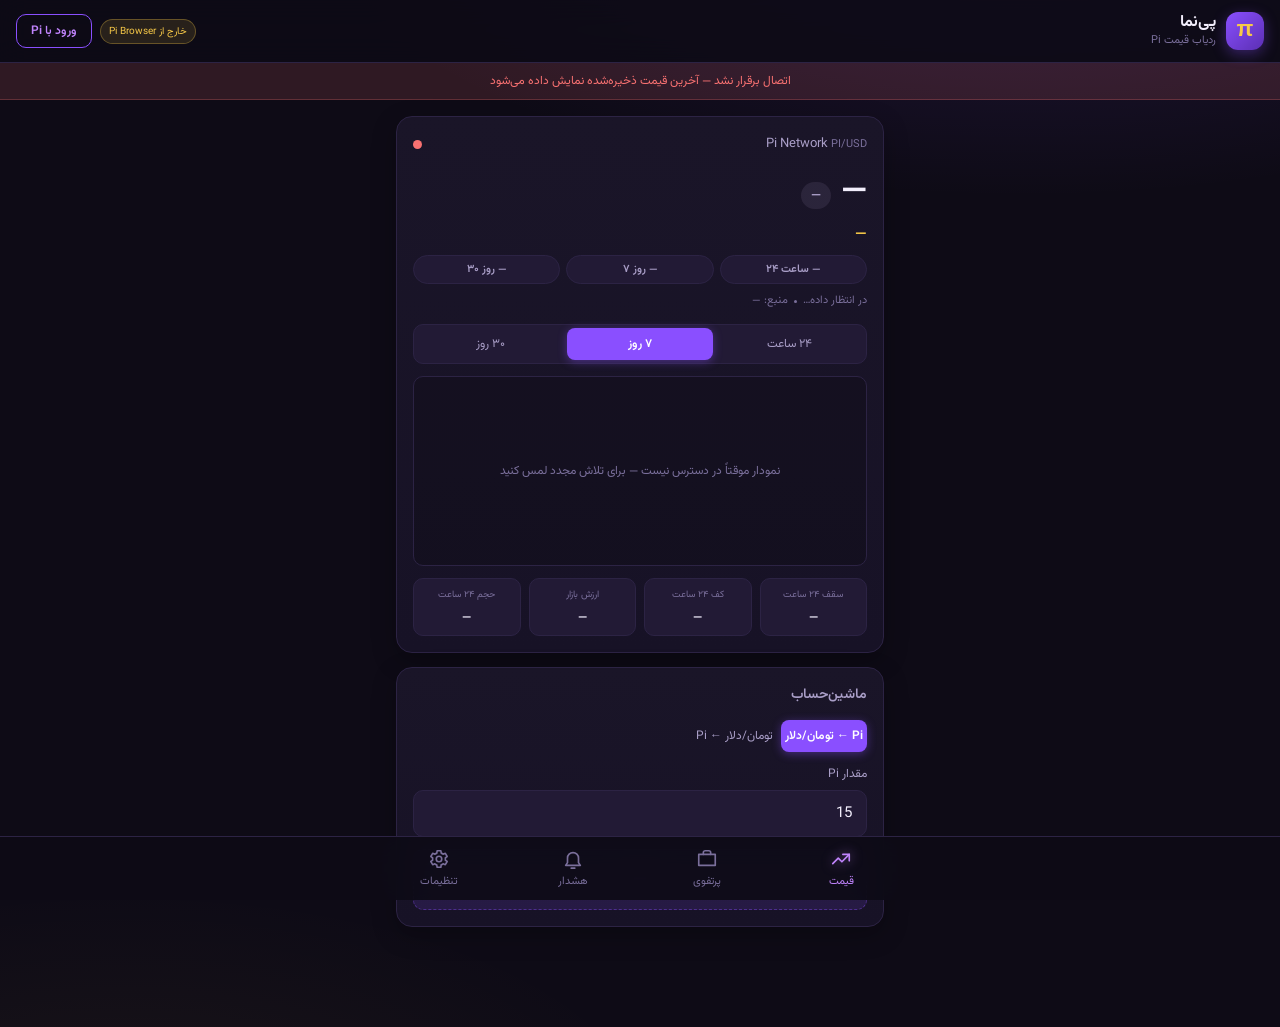
==== index.html @ 2a5e96e9 "fix: number inputs → text+inputmode so Persian digits are typeable (E2E-found), Playwright E2E suite" ====
<!DOCTYPE html>
<html lang="fa" dir="rtl">
<head>
  <meta charset="UTF-8" />
  <meta name="viewport" content="width=device-width, initial-scale=1.0, viewport-fit=cover" />
  <meta name="theme-color" content="#0e0b16" />
  <meta name="description" content="پی‌نما — قیمت لحظه‌ای Pi، نمودار، ماشین‌حساب تومانی، پرتفوی و هشدار قیمت، ساخته‌شده برای اکوسیستم Pi" />
  <title>پی‌نما | ردیاب قیمت Pi</title>
  <link rel="icon" href="data:image/svg+xml,%3Csvg xmlns='http://www.w3.org/2000/svg' viewBox='0 0 64 64'%3E%3Crect width='64' height='64' rx='14' fill='%237d46e5'/%3E%3Ctext x='32' y='44' font-size='36' font-family='Georgia' fill='%23f7c948' text-anchor='middle'%3E%CF%80%3C/text%3E%3C/svg%3E" />
  <link rel="apple-touch-icon" href="icons/icon-192.png" />
  <link rel="manifest" href="manifest.webmanifest" />
  <meta name="mobile-web-app-capable" content="yes" />
  <meta name="apple-mobile-web-app-capable" content="yes" />
  <meta name="apple-mobile-web-app-status-bar-style" content="black-translucent" />
  <meta name="apple-mobile-web-app-title" content="پی‌نما" />
  <meta name="format-detection" content="telephone=no" />
  <link rel="stylesheet" href="css/fonts.css" />
  <link rel="stylesheet" href="css/style.css" />
</head>
<body>

  <header class="app-header">
    <div class="brand">
      <span class="brand-logo">π</span>
      <div class="brand-text">
        <strong>پی‌نما</strong>
        <small>ردیاب قیمت Pi</small>
      </div>
    </div>
    <div class="auth-area">
      <span id="env-badge" class="env-badge" hidden>خارج از Pi Browser</span>
      <button id="auth-btn" class="btn btn-ghost btn-sm" type="button">ورود با Pi</button>
    </div>
  </header>

  <div id="offline-banner" class="offline-banner" hidden>
    اتصال برقرار نشد — آخرین قیمت ذخیره‌شده نمایش داده می‌شود
  </div>

  <main class="container">

    <!-- ═══════════ تب: قیمت ═══════════ -->
    <section id="view-price" class="view active" aria-label="قیمت">
      <div class="card price-card">
        <div class="price-head">
          <span class="coin-name">Pi Network <em>PI/USD</em></span>
          <span class="live-dot" id="live-dot" title="وضعیت اتصال"></span>
        </div>
        <div class="price-main">
          <span class="price-usd" id="price-usd">—</span>
          <span class="price-change" id="price-change">—</span>
        </div>
        <div class="price-toman" id="price-toman">— تومان</div>

        <div class="change-chips" id="change-chips">
          <button class="chip" data-days="1" type="button">۲۴ ساعت —</button>
          <button class="chip" data-days="7" type="button">۷ روز —</button>
          <button class="chip" data-days="30" type="button">۳۰ روز —</button>
        </div>

        <p class="streak-line" id="streak-line" hidden></p>

        <div class="price-meta">
          <span id="price-updated">در حال دریافت…</span>
          <span class="dot-sep"></span>
          <span id="price-source">—</span>
        </div>
        <p class="range-line" id="range-line" hidden></p>

        <div class="segmented" id="tf-selector" role="tablist">
          <button class="seg-btn" data-days="1" type="button">۲۴ ساعت</button>
          <button class="seg-btn active" data-days="7" type="button">۷ روز</button>
          <button class="seg-btn" data-days="30" type="button">۳۰ روز</button>
        </div>

        <div class="chart-wrap" id="chart-wrap">
          <canvas id="chart" dir="ltr"></canvas>
          <div class="chart-tooltip" id="chart-tooltip" hidden></div>
          <div class="chart-loading" id="chart-loading">در حال بارگذاری نمودار…</div>
        </div>

        <div class="stats-grid">
          <div class="stat">
            <small>سقف ۲۴ ساعت</small>
            <b id="stat-high">—</b>
          </div>
          <div class="stat">
            <small>کف ۲۴ ساعت</small>
            <b id="stat-low">—</b>
          </div>
          <div class="stat">
            <small>ارزش بازار</small>
            <b id="stat-mcap">—</b>
          </div>
          <div class="stat">
            <small>حجم ۲۴ ساعت</small>
            <b id="stat-vol">—</b>
          </div>
        </div>
      </div>

      <div class="card">
        <h3 class="card-title"> ماشین‌حساب </h3>
        <div class="calc-dir" id="calc-dir">
          <button class="seg-btn active" data-dir="pi2usd" type="button">Pi ← تومان/دلار</button>
          <button class="seg-btn" data-dir="usd2pi" type="button">تومان/دلار ← Pi</button>
        </div>
        <label class="field">
          <span id="calc-input-label">مقدار Pi</span>
          <input type="text" id="calc-input" inputmode="decimal" min="0" step="any" placeholder="مثلاً 15" />
        </label>
        <div class="calc-result" id="calc-result">—</div>
      </div>
    </section>

    <!-- ═══════════ تب: پرتفوی ═══════════ -->
    <section id="view-portfolio" class="view" aria-label="پرتفوی">
      <div class="card">
        <h3 class="card-title">پرتفوی من</h3>
        <label class="field">
          <span>موجودی Pi</span>
          <input type="text" id="pf-holdings" inputmode="decimal" min="0" step="any" placeholder="15" />
        </label>
        <label class="field">
          <span>میانگین قیمت خرید (دلار — اختیاری)</span>
          <input type="text" id="pf-avg" inputmode="decimal" min="0" step="any" placeholder="0.00" />
        </label>

        <div class="pf-values">
          <div class="pf-box">
            <small>ارزش دلاری</small>
            <b id="pf-usd">—</b>
          </div>
          <div class="pf-box">
            <small>ارزش تومانی</small>
            <b id="pf-toman">—</b>
          </div>
        </div>
        <div class="pf-pl" id="pf-pl" hidden>
          <small>سود / زیان</small>
          <b id="pf-pl-value">—</b>
        </div>
        <div class="pf-pl" id="pf-day-change" hidden>
          <small>ارزش پرتفوی</small>
          <b id="pf-day-value">—</b>
        </div>
        <button class="btn btn-ghost btn-sm" id="pf-share" type="button">اشتراک وضعیت من 📊</button>
        <p class="hint">داده‌ها فقط روی همین دستگاه ذخیره می‌شوند.</p>
      </div>
    </section>

    <!-- ═══════════ تب: هشدارها ═══════════ -->
    <section id="view-alerts" class="view" aria-label="هشدارها">
      <div class="card" id="missed-card" hidden>
        <h3 class="card-title">آنچه از دست دادی</h3>
        <ul class="alert-list" id="missed-list"></ul>
        <button class="btn btn-ghost btn-sm" id="missed-clear" type="button">پاک‌کردن</button>
      </div>
      <div class="card">
        <h3 class="card-title">هشدار قیمت</h3>
        <div class="alert-form">
          <select id="alert-dir" class="select" dir="rtl">
            <option value="above">وقتی Pi رفت بالای</option>
            <option value="below">وقتی Pi افتاد زیر</option>
          </select>
          <input type="text" id="alert-price" inputmode="decimal" min="0" step="any" placeholder="0.10" dir="ltr" />
          <button class="btn btn-primary" id="alert-add" type="button">افزودن</button>
        </div>
        <div class="quick-alerts">
          <button class="btn btn-ghost btn-sm" id="quick-plus" type="button">+۵٪ بالاتر از الان</button>
          <button class="btn btn-ghost btn-sm" id="quick-minus" type="button">−۵٪ پایین‌تر از الان</button>
        </div>
        <button class="btn btn-ghost btn-sm" id="notif-enable" type="button">
          فعال‌سازی نوتیفیکیشن مرورگر
        </button>
        <ul class="alert-list" id="alert-list"></ul>
        <p class="hint" id="alert-hint">هشدارها وقتی اپ باز باشد بررسی می‌شوند.</p>
      </div>
    </section>

    <!-- ═══════════ تب: تنظیمات ═══════════ -->
    <section id="view-settings" class="view" aria-label="تنظیمات">
      <div class="card">
        <h3 class="card-title">حساب Pi</h3>
        <div class="row-between">
          <span id="account-status" class="muted">وارد نشده‌اید</span>
          <button class="btn btn-ghost btn-sm" id="logout-btn" type="button" hidden>خروج</button>
        </div>
        <p class="hint">ورود فقط برای احراز هویت درون‌برنامه‌ای است؛ بدون آن هم همه امکانات کار می‌کند.</p>
      </div>

      <div class="card">
        <h3 class="card-title">نرخ دلار (تومان)</h3>
        <div class="segmented" id="rate-mode">
          <button class="seg-btn active" data-mode="auto" type="button">خودکار</button>
          <button class="seg-btn" data-mode="manual" type="button">دستی</button>
        </div>
        <label class="field" id="rate-manual-field" hidden>
          <span>نرخ هر دلار به تومان</span>
          <input type="text" id="rate-manual" inputmode="numeric" min="0" step="any" dir="ltr" />
        </label>
        <div class="row-between">
          <span class="muted" id="rate-status">—</span>
        </div>
      </div>

      <div class="card">
        <h3 class="card-title">واحد نمایش</h3>
        <div class="segmented" id="display-currency">
          <button class="seg-btn active" data-cur="usd" type="button">دلار بزرگ</button>
          <button class="seg-btn" data-cur="toman" type="button">تومان بزرگ</button>
        </div>
        <p class="hint">قیمت اصلی صفحه با کدام واحد بزرگ نمایش داده شود.</p>
      </div>

      <div class="card">
        <h3 class="card-title">حمایت از توسعه</h3>
        <p class="hint">با تماشای یک تبلیغ کوتاه، از این اپ حمایت کنید (فقط داخل Pi Browser و پس از تایید Ad Network).</p>
        <button class="btn btn-primary" id="watch-ad-btn" type="button">تماشای تبلیغ حمایتی</button>
        <span class="muted ad-status" id="ad-status"></span>
      </div>

      <div class="card">
        <h3 class="card-title">معرفی به دوستان</h3>
        <button class="btn btn-ghost" id="share-btn" type="button">اشتراک‌گذاری پی‌نما</button>
      </div>

      <div class="card">
        <h3 class="card-title">درباره پی‌نما</h3>
        <button class="btn btn-primary" id="install-btn" type="button" hidden>نصب روی گوشی 📲</button>
        <p class="hint">
          پی‌نما یک اپ جامعه‌محور برای اکوسیستم Pi Network است — قیمت لحظه‌ای، نمودار، ماشین‌حساب تومانی، پرتفوی و هشدار.
        </p>
        <p class="hint" id="app-version">نسخه —</p>
        <button class="btn btn-danger btn-sm" id="reset-btn" type="button">پاک‌کردن همه داده‌ها</button>
        <p class="hint">⚠️ این اپ توصیه مالی نیست. مسئولیت معامله با شماست.</p>
        <div class="legal-links">
          <a href="terms.html">شرایط استفاده</a>
          <span class="dot-sep"></span>
          <a href="privacy.html">حریم خصوصی</a>
        </div>
      </div>
    </section>
  </main>

  <nav class="bottom-nav">
    <button class="nav-btn active" data-view="price" type="button">
      <svg viewBox="0 0 24 24"><path d="M3 17l6-6 4 4 8-8"/><path d="M14 7h7v7"/></svg>
      <span>قیمت</span>
    </button>
    <button class="nav-btn" data-view="portfolio" type="button">
      <svg viewBox="0 0 24 24"><path d="M3 7h18v12H3z"/><path d="M8 7V5a2 2 0 0 1 2-2h4a2 2 0 0 1 2 2v2"/></svg>
      <span>پرتفوی</span>
    </button>
    <button class="nav-btn" data-view="alerts" type="button">
      <svg viewBox="0 0 24 24"><path d="M18 16v-5a6 6 0 1 0-12 0v5l-2 3h16z"/><path d="M10 22h4"/></svg>
      <span>هشدار</span>
    </button>
    <button class="nav-btn" data-view="settings" type="button">
      <svg viewBox="0 0 24 24"><circle cx="12" cy="12" r="3"/><path d="M19 12a7 7 0 0 0-.1-1.2l2-1.5-2-3.5-2.4 1a7 7 0 0 0-2-1.2L14 3h-4l-.4 2.6a7 7 0 0 0-2 1.2l-2.5-1-2 3.5 2 1.5A7 7 0 0 0 5 12c0 .4 0 .8.1 1.2l-2 1.5 2 3.5 2.4-1a7 7 0 0 0 2 1.2L10 21h4l.4-2.6a7 7 0 0 0 2-1.2l2.5 1 2-3.5-2-1.5c.1-.4.1-.8.1-1.2z"/></svg>
      <span>تنظیمات</span>
    </button>
  </nav>

  <div id="toast-root"></div>

  <!-- Pi SDK — باید قبل از اسکریپت‌های اپ لود شود -->
  <script defer src="https://sdk.minepi.com/pi-sdk.js"></script>
  <script defer src="js/config.js"></script>
  <script defer src="js/storage.js"></script>
  <script defer src="js/price.js"></script>
  <script defer src="js/chart.js"></script>
  <script defer src="js/pi.js"></script>
  <script defer src="js/ads.js"></script>
  <script defer src="js/alerts.js"></script>
  <script defer src="js/app.js"></script>
  <script>
    if ('serviceWorker' in navigator) {
      window.addEventListener('load', function () {
        navigator.serviceWorker.register('./sw.js').catch(function () { /* آفلاین در دسترس نیست — بی‌خطر */ });
      });
    }
  </script>
</body>
</html>
---- css/fonts.css ----
/* فونت وزیرمتن — لوکال (بدون وابستگی به CDN) */
@font-face {
  font-family: 'Vazirmatn';
  font-style: normal;
  font-weight: 400;
  font-display: swap;
  src: url('fonts/Vazirmatn-Regular.woff2') format('woff2');
}
@font-face {
  font-family: 'Vazirmatn';
  font-style: normal;
  font-weight: 600;
  font-display: swap;
  src: url('fonts/Vazirmatn-SemiBold.woff2') format('woff2');
}
@font-face {
  font-family: 'Vazirmatn';
  font-style: normal;
  font-weight: 700;
  font-display: swap;
  src: url('fonts/Vazirmatn-Bold.woff2') format('woff2');
}
@font-face {
  font-family: 'Vazirmatn';
  font-style: normal;
  font-weight: 500;
  font-display: swap;
  src: url('fonts/Vazirmatn-Medium.woff2') format('woff2');
}
---- css/style.css ----
/* ═══════════ پی‌نما — تم تیره بنفش/طلایی ═══════════ */

:root {
  --bg: #0e0b16;
  --bg-elevated: #171226;
  --card: #1a1528;
  --card-2: #221a35;
  --border: #2c2344;
  --text: #f2eefc;
  --text-dim: #a99ec7;
  --text-faint: #7a6f9b;
  --purple: #8a4fff;
  --purple-2: #c084fc;
  --purple-soft: rgba(138, 79, 255, 0.14);
  --gold: #f7c948;
  --gold-soft: rgba(247, 201, 72, 0.12);
  --green: #34d399;
  --green-soft: rgba(52, 211, 153, 0.14);
  --red: #f87171;
  --red-soft: rgba(248, 113, 113, 0.14);
  --radius: 16px;
  --radius-sm: 10px;
  --nav-h: 64px;
  --font: 'Vazirmatn', 'Segoe UI', Tahoma, sans-serif;
}

* { box-sizing: border-box; margin: 0; padding: 0; }

html { -webkit-text-size-adjust: 100%; }

body {
  font-family: var(--font);
  background:
    radial-gradient(1200px 500px at 80% -10%, rgba(138, 79, 255, 0.16), transparent 60%),
    radial-gradient(900px 400px at 10% 110%, rgba(247, 201, 72, 0.05), transparent 60%),
    var(--bg);
  color: var(--text);
  min-height: 100vh;
  min-height: 100dvh;
  line-height: 1.7;
  padding-bottom: calc(var(--nav-h) + env(safe-area-inset-bottom, 0px) + 20px);
}

/* ─── هدر ─── */
.app-header {
  position: sticky;
  top: 0;
  z-index: 50;
  display: flex;
  align-items: center;
  justify-content: space-between;
  gap: 10px;
  padding: 12px 16px;
  padding-top: calc(12px + env(safe-area-inset-top, 0px));
  background: rgba(14, 11, 22, 0.85);
  backdrop-filter: blur(14px);
  -webkit-backdrop-filter: blur(14px);
  border-bottom: 1px solid var(--border);
}

.brand { display: flex; align-items: center; gap: 10px; }

.brand-logo {
  display: grid;
  place-items: center;
  width: 38px;
  height: 38px;
  border-radius: 12px;
  font-size: 22px;
  font-weight: 700;
  color: var(--gold);
  background: linear-gradient(135deg, var(--purple), #5b2fb3);
  box-shadow: 0 4px 14px rgba(138, 79, 255, 0.35);
}

.brand-text { display: flex; flex-direction: column; line-height: 1.3; }
.brand-text strong { font-size: 16px; }
.brand-text small { color: var(--text-faint); font-size: 11px; }

.auth-area { display: flex; align-items: center; gap: 8px; }

.env-badge {
  font-size: 10px;
  color: var(--gold);
  background: var(--gold-soft);
  border: 1px solid rgba(247, 201, 72, 0.3);
  border-radius: 999px;
  padding: 3px 8px;
  white-space: nowrap;
}

/* ─── بنر آفلاین (قابل‌کلیک برای تازه‌سازی) ─── */
.offline-banner {
  background: var(--red-soft);
  color: var(--red);
  text-align: center;
  font-size: 12px;
  padding: 8px 16px;
  border-bottom: 1px solid rgba(248, 113, 113, 0.25);
  cursor: pointer;
  user-select: none;
  -webkit-user-select: none;
}

/* ─── چیدمان ─── */
.container {
  max-width: 520px;
  margin: 0 auto;
  padding: 16px;
  display: flex;
  flex-direction: column;
  gap: 14px;
}

.view { display: none; flex-direction: column; gap: 14px; }
.view.active { display: flex; animation: fadein 0.25s ease; }

@keyframes fadein {
  from { opacity: 0; transform: translateY(6px); }
  to { opacity: 1; transform: none; }
}

/* ─── کارت ─── */
.card {
  background: linear-gradient(180deg, var(--card), var(--bg-elevated));
  border: 1px solid var(--border);
  border-radius: var(--radius);
  padding: 16px;
  box-shadow: 0 8px 24px rgba(0, 0, 0, 0.25);
}

.card-title {
  font-size: 14px;
  font-weight: 600;
  color: var(--text-dim);
  margin-bottom: 12px;
}

.hint { font-size: 11px; color: var(--text-faint); margin-top: 10px; }
.muted { color: var(--text-faint); font-size: 12px; }

.row-between {
  display: flex;
  align-items: center;
  justify-content: space-between;
  gap: 10px;
  margin-top: 8px;
}

/* ─── کارت قیمت ─── */
.price-head {
  display: flex;
  align-items: center;
  justify-content: space-between;
  margin-bottom: 6px;
}

.coin-name { font-size: 13px; color: var(--text-dim); }
.coin-name em { font-style: normal; color: var(--text-faint); font-size: 11px; }

.live-dot {
  width: 9px;
  height: 9px;
  border-radius: 50%;
  background: var(--text-faint);
}
.live-dot.ok { background: var(--green); box-shadow: 0 0 8px var(--green); animation: pulse 2s infinite; }
.live-dot.stale { background: var(--gold); }
.live-dot.err { background: var(--red); }

@keyframes pulse {
  0%, 100% { opacity: 1; }
  50% { opacity: 0.45; }
}

.price-main { display: flex; align-items: baseline; gap: 10px; flex-wrap: wrap; }

.price-usd {
  font-size: 34px;
  font-weight: 800;
  letter-spacing: -0.5px;
  direction: ltr;
  font-variant-numeric: tabular-nums;
}

.price-change {
  font-size: 13px;
  font-weight: 700;
  padding: 2px 10px;
  border-radius: 999px;
  direction: ltr;
}
.price-change.up { color: var(--green); background: var(--green-soft); }
.price-change.down { color: var(--red); background: var(--red-soft); }
.price-change.flat { color: var(--text-dim); background: rgba(169, 158, 199, 0.12); }

.price-toman {
  color: var(--gold);
  font-size: 15px;
  font-weight: 700;
  margin-top: 2px;
}

/* فلش تغییر قیمت */
.price-usd { transition: color 0.5s ease; }
.price-usd.flash-up { color: var(--green); transition: none; }
.price-usd.flash-down { color: var(--red); transition: none; }

/* چیپ‌های بازه‌ای */
.change-chips { display: flex; gap: 6px; margin: 8px 0 4px; }

.chip {
  flex: 1;
  border: 1px solid var(--border);
  background: var(--card-2);
  color: var(--text-dim);
  font-family: var(--font);
  font-size: 11px;
  font-weight: 600;
  padding: 5px 4px;
  border-radius: 999px;
  cursor: pointer;
  transition: all 0.15s ease;
  direction: ltr;
}
.chip.up { color: var(--green); border-color: rgba(52, 211, 153, 0.4); background: var(--green-soft); }
.chip.down { color: var(--red); border-color: rgba(248, 113, 113, 0.4); background: var(--red-soft); }
.chip:active { transform: scale(0.97); }

/* استریک روزانه */
.streak-line {
  font-size: 12px;
  color: var(--gold);
  text-align: center;
  margin: 2px 0 0;
}

/* موقعیت در بازه ۳۰ روزه */
.range-line {
  font-size: 12px;
  color: var(--purple-2);
  text-align: center;
  margin: 4px 0 0;
}

/* هشدارهای سریع */
.quick-alerts {
  display: flex;
  gap: 8px;
  margin-bottom: 10px;
}
.quick-alerts .btn { flex: 1; }

.price-meta {
  display: flex;
  align-items: center;
  gap: 6px;
  font-size: 11px;
  color: var(--text-faint);
  margin: 8px 0 14px;
}
.dot-sep { width: 3px; height: 3px; border-radius: 50%; background: var(--text-faint); }

/* ─── سگمنت ─── */
.segmented {
  display: flex;
  background: var(--card-2);
  border: 1px solid var(--border);
  border-radius: var(--radius-sm);
  padding: 3px;
  gap: 3px;
  margin-bottom: 12px;
}

.seg-btn {
  flex: 1;
  border: 0;
  background: transparent;
  color: var(--text-dim);
  font-family: var(--font);
  font-size: 12px;
  padding: 7px 4px;
  border-radius: 8px;
  cursor: pointer;
  transition: all 0.15s ease;
}
.seg-btn.active {
  background: var(--purple);
  color: #fff;
  font-weight: 600;
  box-shadow: 0 2px 10px rgba(138, 79, 255, 0.4);
}

/* ─── نمودار ─── */
.chart-wrap {
  position: relative;
  height: 190px;
  border-radius: var(--radius-sm);
  background: rgba(0, 0, 0, 0.18);
  border: 1px solid var(--border);
  overflow: hidden;
}

#chart { width: 100%; height: 100%; display: block; touch-action: pan-y; }

.chart-loading {
  position: absolute;
  inset: 0;
  display: grid;
  place-items: center;
  font-size: 12px;
  color: var(--text-faint);
  pointer-events: auto;
  cursor: pointer;
  user-select: none;
  -webkit-user-select: none;
  text-align: center;
  padding: 10px;
}

.chart-tooltip {
  position: absolute;
  top: 8px;
  direction: ltr;
  background: var(--card-2);
  border: 1px solid var(--purple);
  color: var(--text);
  font-size: 11px;
  font-variant-numeric: tabular-nums;
  padding: 4px 9px;
  border-radius: 8px;
  pointer-events: none;
  white-space: nowrap;
  z-index: 5;
  transform: translateX(-50%);
}

/* ─── آمار ─── */
.stats-grid {
  display: grid;
  grid-template-columns: repeat(4, 1fr);
  gap: 8px;
  margin-top: 12px;
}

.stat {
  background: var(--card-2);
  border: 1px solid var(--border);
  border-radius: var(--radius-sm);
  padding: 8px 6px;
  text-align: center;
}
.stat small { display: block; font-size: 9.5px; color: var(--text-faint); margin-bottom: 3px; }
.stat b { font-size: 12px; font-weight: 700; direction: ltr; display: block; font-variant-numeric: tabular-nums; }

/* ─── فرم‌ها ─── */
.field { display: block; margin-bottom: 12px; }
.field span { display: block; font-size: 12px; color: var(--text-dim); margin-bottom: 6px; }

.field input, .select {
  width: 100%;
  background: var(--card-2);
  border: 1px solid var(--border);
  border-radius: var(--radius-sm);
  color: var(--text);
  font-family: var(--font);
  font-size: 15px;
  padding: 11px 14px;
  outline: none;
  transition: border-color 0.15s ease;
}
.field input:focus, .select:focus { border-color: var(--purple); }
.field input::placeholder { color: var(--text-faint); }
.field input.input-error { border-color: var(--red); background: var(--red-soft); }

.select {
  appearance: none;
  background-image: url("data:image/svg+xml,%3Csvg xmlns='http://www.w3.org/2000/svg' width='12' height='8' viewBox='0 0 12 8'%3E%3Cpath d='M1 1l5 5 5-5' stroke='%23a99ec7' stroke-width='2' fill='none'/%3E%3C/svg%3E");
  background-repeat: no-repeat;
  background-position: left 12px center;
  padding-left: 34px;
}

/* ─── دکمه‌ها ─── */
.btn {
  border: 0;
  border-radius: var(--radius-sm);
  font-family: var(--font);
  font-size: 14px;
  font-weight: 600;
  padding: 11px 18px;
  cursor: pointer;
  transition: all 0.15s ease;
  width: 100%;
}

.btn-primary {
  background: linear-gradient(135deg, var(--purple), #6d3ae0);
  color: #fff;
  box-shadow: 0 4px 16px rgba(138, 79, 255, 0.35);
}
.btn-primary:hover { filter: brightness(1.1); }
.btn-primary:active { transform: scale(0.98); }

.btn-ghost {
  background: transparent;
  color: var(--purple-2);
  border: 1px solid var(--purple);
}
.btn-ghost:hover { background: var(--purple-soft); }

.btn-danger {
  background: transparent;
  color: var(--red);
  border: 1px solid rgba(248, 113, 113, 0.4);
}
.btn-danger:hover { background: var(--red-soft); }

.btn-sm { width: auto; font-size: 12px; padding: 7px 14px; }

.btn:disabled { opacity: 0.45; cursor: not-allowed; }

/* ─── ماشین‌حساب ─── */
.calc-dir { margin-bottom: 12px; }
.calc-result {
  background: var(--purple-soft);
  border: 1px dashed rgba(138, 79, 255, 0.4);
  border-radius: var(--radius-sm);
  padding: 14px;
  text-align: center;
  font-size: 18px;
  font-weight: 800;
  direction: ltr;
  font-variant-numeric: tabular-nums;
  color: var(--purple-2);
}

/* ─── پرتفوی ─── */
.pf-values { display: grid; grid-template-columns: 1fr 1fr; gap: 10px; margin-top: 6px; }

.pf-box {
  background: var(--card-2);
  border: 1px solid var(--border);
  border-radius: var(--radius-sm);
  padding: 12px;
  text-align: center;
}
.pf-box small { display: block; font-size: 11px; color: var(--text-faint); margin-bottom: 4px; }
.pf-box b { font-size: 17px; direction: ltr; display: block; font-variant-numeric: tabular-nums; }
.pf-box:last-child b { color: var(--gold); }

.pf-pl {
  margin-top: 10px;
  border-radius: var(--radius-sm);
  padding: 12px;
  text-align: center;
  border: 1px solid var(--border);
}
.pf-pl small { display: block; font-size: 11px; color: var(--text-faint); margin-bottom: 4px; }
.pf-pl b { font-size: 17px; direction: ltr; font-variant-numeric: tabular-nums; }
.pf-pl.gain { background: var(--green-soft); border-color: rgba(52, 211, 153, 0.3); }
.pf-pl.gain b { color: var(--green); }
.pf-pl.loss { background: var(--red-soft); border-color: rgba(248, 113, 113, 0.3); }
.pf-pl.loss b { color: var(--red); }

/* ─── هشدارها ─── */
.alert-form { display: flex; gap: 8px; margin-bottom: 12px; }
.alert-form .select { flex: 1.4; font-size: 13px; padding: 9px 34px 9px 10px; }
.alert-form input { flex: 1; width: auto; direction: ltr; text-align: center; }

#notif-enable { margin-bottom: 12px; }

.alert-list { list-style: none; display: flex; flex-direction: column; gap: 8px; }

.alert-item {
  display: flex;
  align-items: center;
  gap: 10px;
  background: var(--card-2);
  border: 1px solid var(--border);
  border-radius: var(--radius-sm);
  padding: 10px 12px;
  font-size: 13px;
}

.alert-item .dir-icon { font-size: 16px; }
.alert-item .alert-price-lbl { font-weight: 700; direction: ltr; }
.alert-item .alert-status {
  font-size: 10px;
  color: var(--text-faint);
  background: rgba(0, 0, 0, 0.25);
  padding: 2px 8px;
  border-radius: 999px;
}
.alert-item.done { opacity: 0.55; }
.alert-item.done .alert-status { color: var(--gold); background: var(--gold-soft); }
.alert-item .spacer { flex: 1; }
.alert-item .del {
  border: 0;
  background: transparent;
  color: var(--red);
  font-size: 15px;
  cursor: pointer;
  padding: 4px 6px;
}

/* ─── تب پایین ─── */
.bottom-nav {
  position: fixed;
  bottom: 0;
  inset-inline: 0;
  height: calc(var(--nav-h) + env(safe-area-inset-bottom, 0px));
  padding-bottom: env(safe-area-inset-bottom, 0px);
  display: flex;
  justify-content: center;
  gap: 4px;
  background: rgba(14, 11, 22, 0.92);
  backdrop-filter: blur(16px);
  -webkit-backdrop-filter: blur(16px);
  border-top: 1px solid var(--border);
  z-index: 60;
}

.nav-btn {
  flex: 1;
  max-width: 130px;
  border: 0;
  background: transparent;
  color: var(--text-faint);
  font-family: var(--font);
  font-size: 11px;
  display: flex;
  flex-direction: column;
  align-items: center;
  justify-content: center;
  gap: 3px;
  cursor: pointer;
  transition: color 0.15s ease;
}

.nav-btn svg {
  width: 22px;
  height: 22px;
  fill: none;
  stroke: currentColor;
  stroke-width: 1.8;
  stroke-linecap: round;
  stroke-linejoin: round;
}

.nav-btn.active { color: var(--purple-2); }
.nav-btn.active svg { filter: drop-shadow(0 0 6px rgba(192, 132, 252, 0.6)); }

/* ─── توست ─── */
#toast-root {
  position: fixed;
  top: 70px;
  inset-inline: 0;
  display: flex;
  flex-direction: column;
  align-items: center;
  gap: 8px;
  z-index: 100;
  pointer-events: none;
}

.toast {
  background: var(--card-2);
  border: 1px solid var(--purple);
  color: var(--text);
  font-size: 13px;
  border-radius: 12px;
  padding: 10px 18px;
  box-shadow: 0 8px 30px rgba(0, 0, 0, 0.5);
  animation: toastin 0.25s ease;
  max-width: 90%;
}

.toast.gold { border-color: var(--gold); color: var(--gold); }
.toast.red { border-color: var(--red); }

@keyframes toastin {
  from { opacity: 0; transform: translateY(-10px); }
  to { opacity: 1; transform: none; }
}

.ad-status { display: block; margin-top: 8px; }

/* ─── صفحات حقوقی (شرایط/حریم خصوصی) ─── */
.legal { line-height: 2; }

.legal h1 { font-size: 20px; margin-bottom: 4px; }
.legal h2 { font-size: 15px; color: var(--purple-2); margin: 18px 0 6px; }
.legal p, .legal li { font-size: 13.5px; color: var(--text-dim); }
.legal ul { padding-inline-start: 22px; margin: 6px 0; }
.legal li { margin-bottom: 4px; }
.legal b { color: var(--text); }

a.brand { text-decoration: none; color: inherit; }
.app-header .btn { width: auto; text-decoration: none; display: inline-block; }

.legal-links {
  display: flex;
  align-items: center;
  gap: 8px;
  margin-top: 12px;
}
.legal-links a {
  color: var(--purple-2);
  font-size: 12px;
  text-decoration: none;
  border-bottom: 1px dashed rgba(192, 132, 252, 0.5);
}

/* ─── موبایل کوچک ─── */
@media (max-width: 360px) {
  .stats-grid { grid-template-columns: repeat(2, 1fr); }
  .price-usd { font-size: 28px; }
}

/* ─── احترام به کاهش حرکت ─── */
@media (prefers-reduced-motion: reduce) {
  *, *::before, *::after {
    animation-duration: 0.01ms !important;
    animation-iteration-count: 1 !important;
    transition-duration: 0.01ms !important;
  }
}
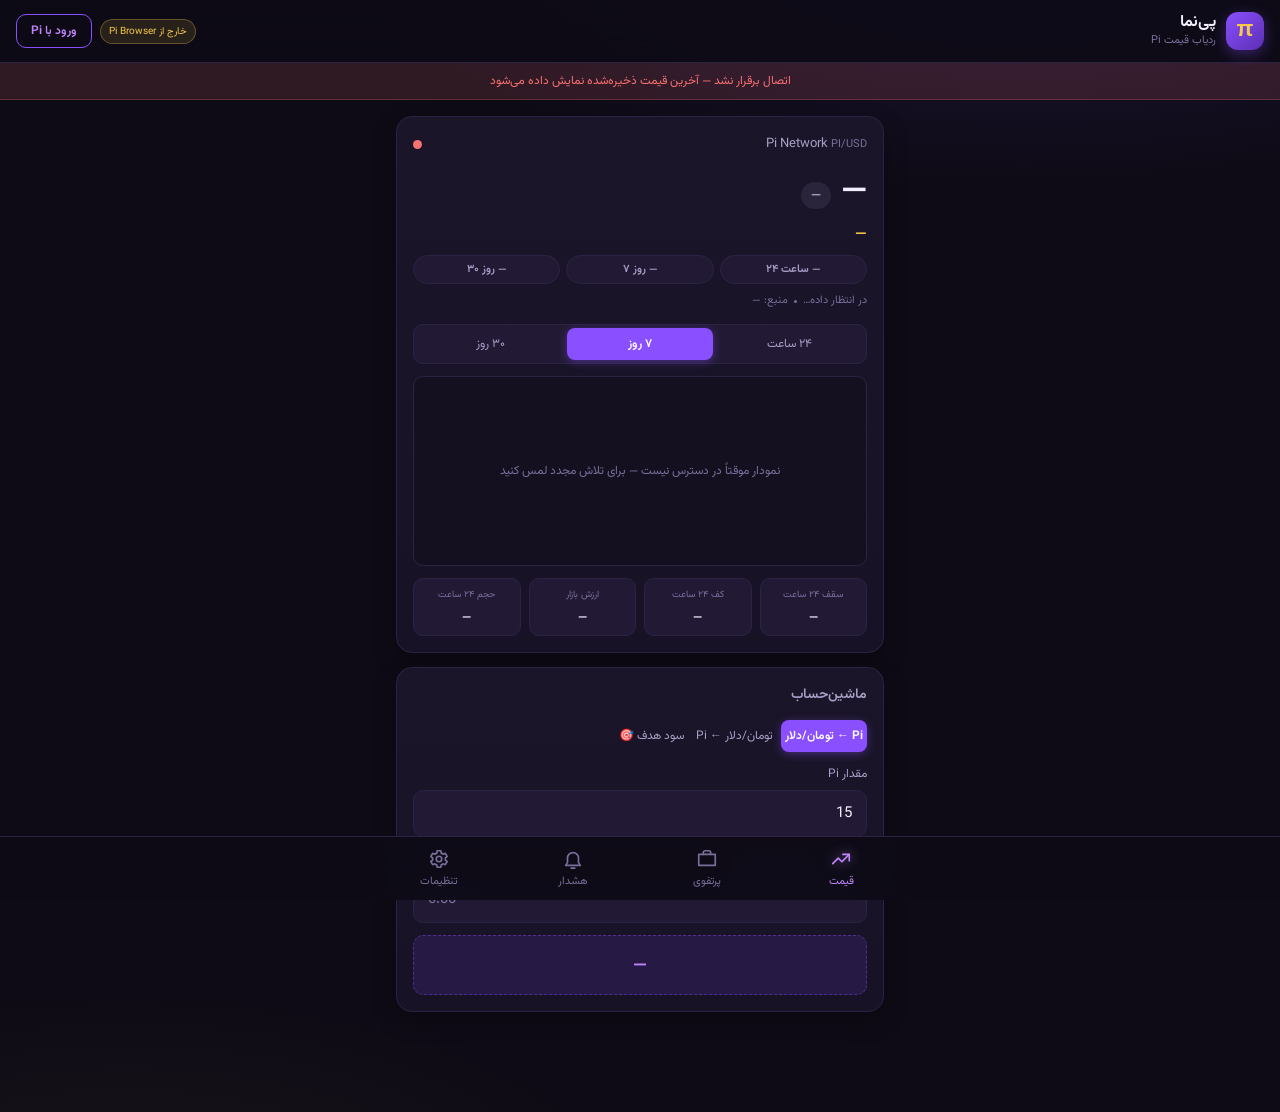
==== commit 98a8ed95: "feat(cycle12): target-profit calculator (+10/25/50/100% sell prices with optional avg-buy basis), fu" ====
--- a/index.html
+++ b/index.html
@@ -104,12 +104,18 @@
         <div class="calc-dir" id="calc-dir">
           <button class="seg-btn active" data-dir="pi2usd" type="button">Pi ← تومان/دلار</button>
           <button class="seg-btn" data-dir="usd2pi" type="button">تومان/دلار ← Pi</button>
+          <button class="seg-btn" data-dir="target" type="button">سود هدف 🎯</button>
         </div>
         <label class="field">
           <span id="calc-input-label">مقدار Pi</span>
           <input type="text" id="calc-input" inputmode="decimal" min="0" step="any" placeholder="مثلاً 15" />
         </label>
+        <label class="field" id="calc-profit-field" hidden>
+          <span>میانگین خرید دلاری (اختیاری)</span>
+          <input type="text" id="calc-profit-avg" inputmode="decimal" placeholder="0.00" dir="ltr" />
+        </label>
         <div class="calc-result" id="calc-result">—</div>
+        <div class="profit-table" id="profit-table" hidden></div>
       </div>
     </section>
 
--- a/css/style.css
+++ b/css/style.css
@@ -199,6 +199,9 @@
   font-size: 15px;
   font-weight: 700;
   margin-top: 2px;
+  cursor: pointer;
+  user-select: none;
+  -webkit-user-select: none;
 }
 
 /* فلش تغییر قیمت */
@@ -435,6 +438,33 @@
   color: var(--purple-2);
 }
 
+/* جدول سود هدف */
+.profit-table {
+  margin-top: 10px;
+  background: var(--card-2);
+  border: 1px solid var(--border);
+  border-radius: var(--radius-sm);
+  padding: 8px 10px;
+}
+.profit-row {
+  display: flex;
+  justify-content: space-between;
+  gap: 8px;
+  padding: 6px 2px;
+  font-size: 12.5px;
+  border-bottom: 1px solid rgba(169, 158, 199, 0.08);
+  color: var(--text-dim);
+}
+.profit-row:last-child { border-bottom: 0; }
+.profit-row.profit-head {
+  font-size: 11px;
+  color: var(--text-faint);
+  font-weight: 600;
+}
+.profit-row span:nth-child(2) { color: var(--gold); font-weight: 700; direction: ltr; }
+.profit-row span.ltr, .profit-row span:nth-child(3) { direction: ltr; }
+.profit-row span:nth-child(3) { color: var(--text-dim); }
+
 /* ─── پرتفوی ─── */
 .pf-values { display: grid; grid-template-columns: 1fr 1fr; gap: 10px; margin-top: 6px; }
 
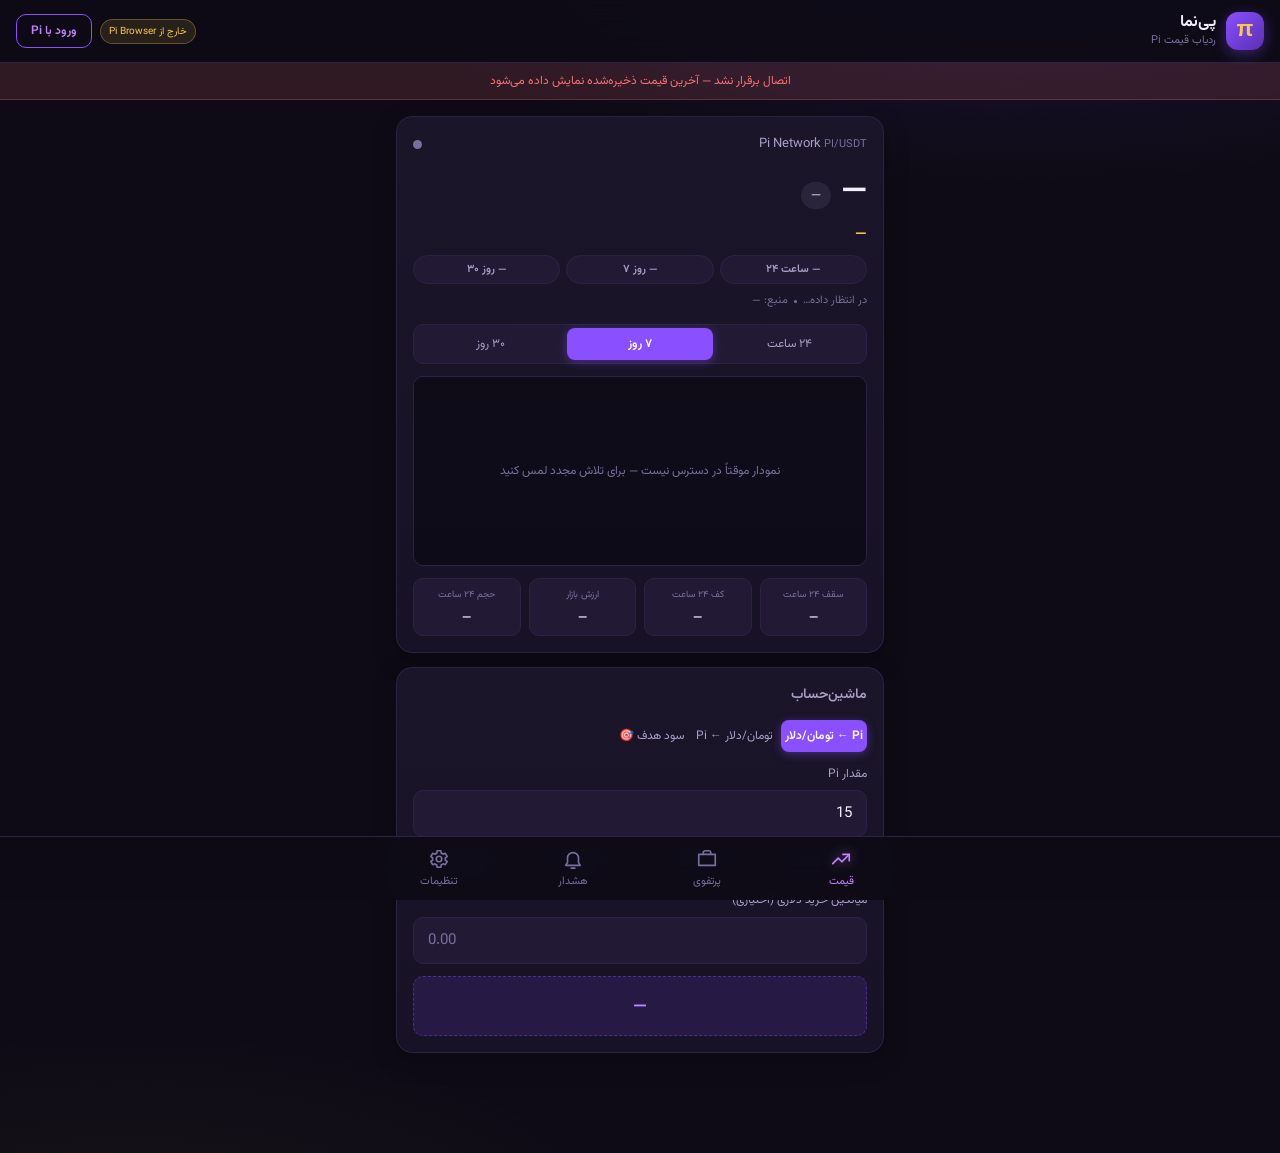
==== commit 89dd6f01: "fix(cycle13): unify avg-buy (calc-profit = portfolio AVG_BUY, persisted), Persian thousands sep ٬ in" ====
--- a/index.html
+++ b/index.html
@@ -43,7 +43,7 @@
     <section id="view-price" class="view active" aria-label="قیمت">
       <div class="card price-card">
         <div class="price-head">
-          <span class="coin-name">Pi Network <em>PI/USD</em></span>
+          <span class="coin-name">Pi Network <em>PI/USDT</em></span>
           <span class="live-dot" id="live-dot" title="وضعیت اتصال"></span>
         </div>
         <div class="price-main">
@@ -110,6 +110,12 @@
           <span id="calc-input-label">مقدار Pi</span>
           <input type="text" id="calc-input" inputmode="decimal" min="0" step="any" placeholder="مثلاً 15" />
         </label>
+        <div class="calc-amounts" id="calc-amounts">
+          <button class="chip" type="button" data-amount="1">۱</button>
+          <button class="chip" type="button" data-amount="10">۱۰</button>
+          <button class="chip" type="button" data-amount="100">۱۰۰</button>
+          <button class="chip" type="button" data-amount="1000">۱۰۰۰</button>
+        </div>
         <label class="field" id="calc-profit-field" hidden>
           <span>میانگین خرید دلاری (اختیاری)</span>
           <input type="text" id="calc-profit-avg" inputmode="decimal" placeholder="0.00" dir="ltr" />
@@ -149,6 +155,10 @@
         <div class="pf-pl" id="pf-day-change" hidden>
           <small>ارزش پرتفوی</small>
           <b id="pf-day-value">—</b>
+        </div>
+        <div class="pf-pl" id="pf-week-change" hidden>
+          <small>روند هفتگی</small>
+          <b id="pf-week-value">—</b>
         </div>
         <button class="btn btn-ghost btn-sm" id="pf-share" type="button">اشتراک وضعیت من 📊</button>
         <p class="hint">داده‌ها فقط روی همین دستگاه ذخیره می‌شوند.</p>
--- a/css/style.css
+++ b/css/style.css
@@ -319,6 +319,7 @@
   -webkit-user-select: none;
   text-align: center;
   padding: 10px;
+  background: rgba(14, 11, 22, 0.78);
 }
 
 .chart-tooltip {
@@ -438,6 +439,10 @@
   color: var(--purple-2);
 }
 
+/* چیپ‌های مبلغ ماشین‌حساب */
+.calc-amounts { display: flex; gap: 6px; margin-bottom: 12px; }
+.calc-amounts .chip { flex: 1; }
+
 /* جدول سود هدف */
 .profit-table {
   margin-top: 10px;
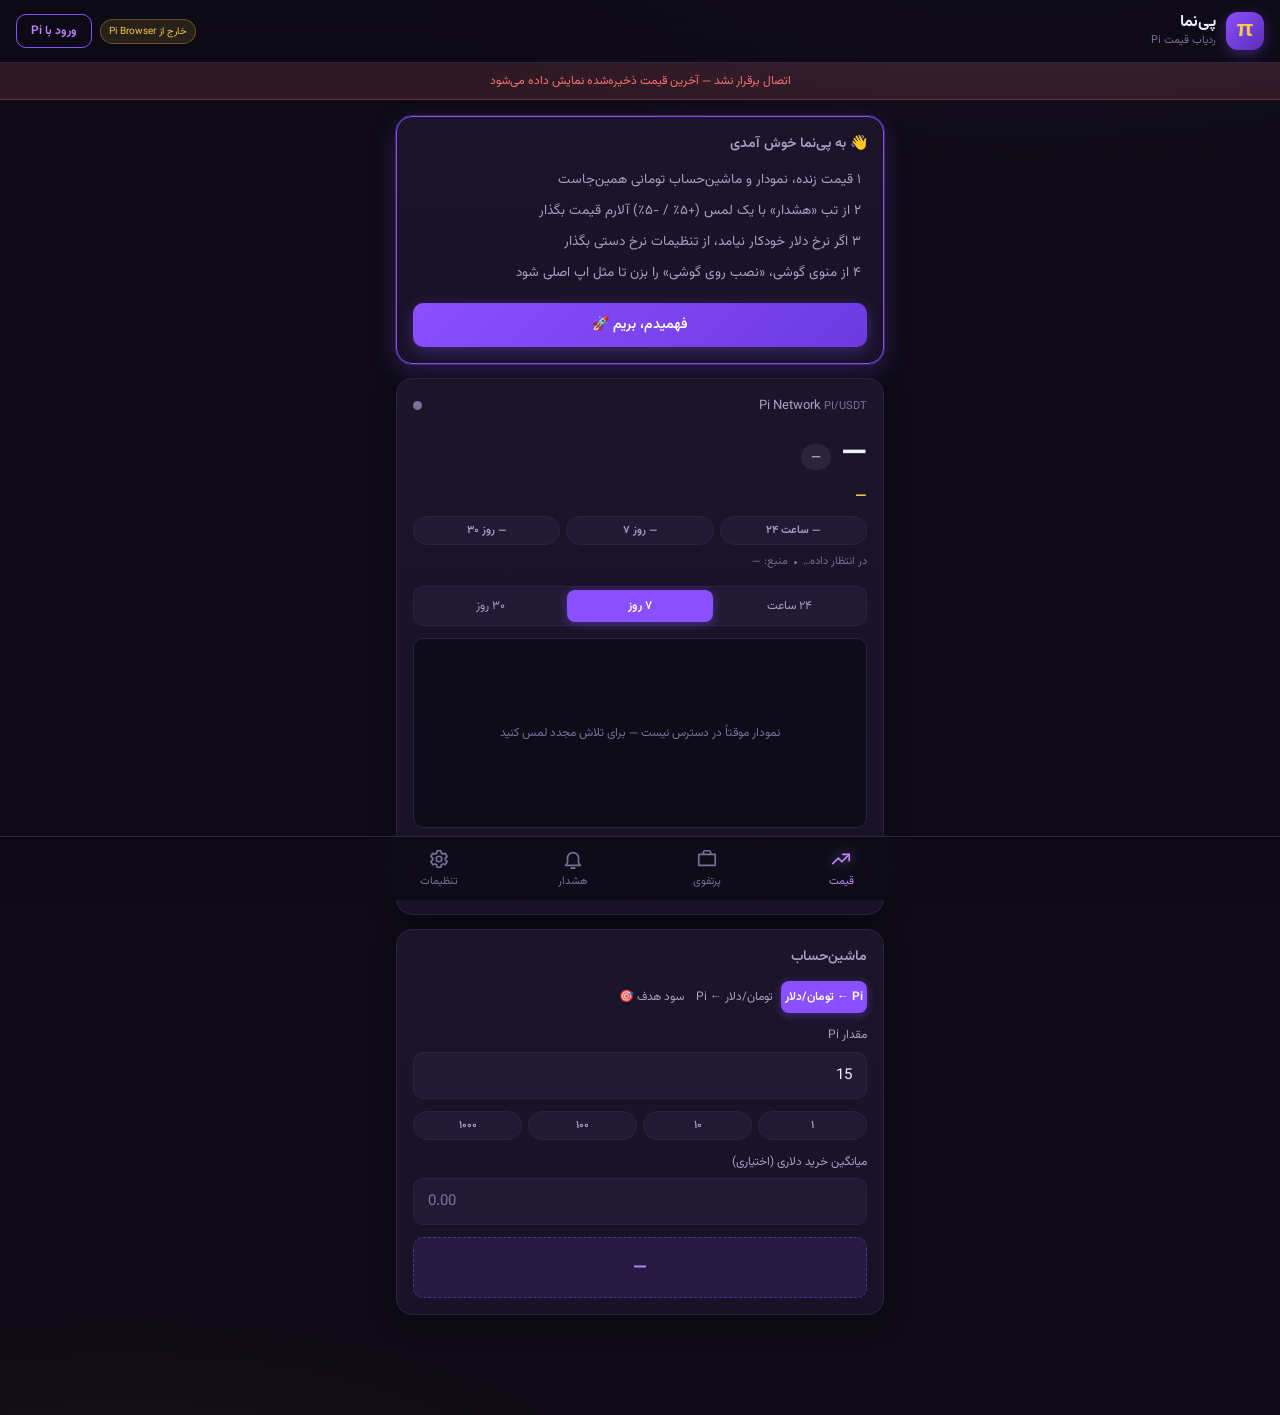
==== commit 18b3ed1e: "feat(cycle17): first-run onboarding card (4 quick tips, persisted dismiss), fix OG/Twitter images to" ====
--- a/index.html
+++ b/index.html
@@ -9,11 +9,24 @@
   <link rel="icon" href="data:image/svg+xml,%3Csvg xmlns='http://www.w3.org/2000/svg' viewBox='0 0 64 64'%3E%3Crect width='64' height='64' rx='14' fill='%237d46e5'/%3E%3Ctext x='32' y='44' font-size='36' font-family='Georgia' fill='%23f7c948' text-anchor='middle'%3E%CF%80%3C/text%3E%3C/svg%3E" />
   <link rel="apple-touch-icon" href="icons/icon-192.png" />
   <link rel="manifest" href="manifest.webmanifest" />
+  <link rel="preload" href="css/fonts/Vazirmatn-Regular.woff2" as="font" type="font/woff2" crossorigin />
+  <link rel="preload" href="css/fonts/Vazirmatn-Bold.woff2" as="font" type="font/woff2" crossorigin />
   <meta name="mobile-web-app-capable" content="yes" />
   <meta name="apple-mobile-web-app-capable" content="yes" />
   <meta name="apple-mobile-web-app-status-bar-style" content="black-translucent" />
   <meta name="apple-mobile-web-app-title" content="پی‌نما" />
   <meta name="format-detection" content="telephone=no" />
+  <meta property="og:type" content="website" />
+  <meta property="og:title" content="PiNama — Persian Pi Network Price Tracker" />
+  <meta property="og:description" content="Live Pi price (Gate.io), charts, toman converter, portfolio and price alerts — free, offline-capable, no accounts. Built for the Pi Network ecosystem." />
+  <meta property="og:image" content="https://averageali12-afk.github.io/pinama/icons/icon-512.png" />
+  <meta property="og:image:width" content="512" />
+  <meta property="og:image:height" content="512" />
+  <meta property="og:url" content="https://averageali12-afk.github.io/pinama/" />
+  <meta name="twitter:card" content="summary" />
+  <meta name="twitter:title" content="PiNama — Persian Pi Network Price Tracker" />
+  <meta name="twitter:description" content="Live Pi price, charts, toman converter, portfolio and alerts. Free and offline-capable." />
+  <meta name="twitter:image" content="https://averageali12-afk.github.io/pinama/icons/icon-512.png" />
   <link rel="stylesheet" href="css/fonts.css" />
   <link rel="stylesheet" href="css/style.css" />
 </head>
@@ -38,6 +51,16 @@
   </div>
 
   <main class="container">
+
+    <!-- آن‌بوردینگ بار اول -->
+    <div class="card onboarding" id="onboarding" hidden>
+      <h3 class="card-title">👋 به پی‌نما خوش آمدی</h3>
+      <p class="ob-line">۱️⃣ قیمت زنده، نمودار و ماشین‌حساب تومانی همین‌جاست</p>
+      <p class="ob-line">۲️⃣ از تب «هشدار» با یک لمس (+۵٪ / −۵٪) آلارم قیمت بگذار</p>
+      <p class="ob-line">۳️⃣ اگر نرخ دلار خودکار نیامد، از تنظیمات نرخ دستی بگذار</p>
+      <p class="ob-line">۴️⃣ از منوی گوشی، «نصب روی گوشی» را بزن تا مثل اپ اصلی شود</p>
+      <button class="btn btn-primary" id="onboarding-ok" type="button">فهمیدم، بریم 🚀</button>
+    </div>
 
     <!-- ═══════════ تب: قیمت ═══════════ -->
     <section id="view-price" class="view active" aria-label="قیمت">
@@ -248,7 +271,20 @@
           پی‌نما یک اپ جامعه‌محور برای اکوسیستم Pi Network است — قیمت لحظه‌ای، نمودار، ماشین‌حساب تومانی، پرتفوی و هشدار.
         </p>
         <p class="hint" id="app-version">نسخه —</p>
+        <details class="reviewer-note">
+          <summary>For Ecosystem reviewers (English)</summary>
+          <p>
+            <b>PiNama</b> is a free, open-source price tracker for Pi Network, built for Persian-speaking
+            Pioneers. Features: live PI/USDT price (Gate.io → CoinGecko → OKX), candlestick chart
+            (24h/7d/30d), toman conversion (Ramzinex/tgju or manual rate), portfolio valuation with
+            daily/weekly snapshots, price alerts (quick ±5% presets), daily streak, and an offline-capable
+            PWA. No accounts, no backend, no data collection — everything stays on the device
+            (see Privacy). Monetization: Pi Ad Network (rewarded + interstitial, forward-nav only).
+            Source: github.com/averageali12-afk/pinama
+          </p>
+        </details>
         <button class="btn btn-danger btn-sm" id="reset-btn" type="button">پاک‌کردن همه داده‌ها</button>
+        <button class="btn btn-ghost btn-sm" id="export-btn" type="button" style="margin-top:8px">خروجی CSV داده‌ها 📤</button>
         <p class="hint">⚠️ این اپ توصیه مالی نیست. مسئولیت معامله با شماست.</p>
         <div class="legal-links">
           <a href="terms.html">شرایط استفاده</a>
--- a/css/style.css
+++ b/css/style.css
@@ -621,6 +621,32 @@
 
 .ad-status { display: block; margin-top: 8px; }
 
+/* یادداشت انگلیسی داوران */
+.reviewer-note {
+  margin-top: 10px;
+  font-size: 12px;
+  direction: ltr;
+  text-align: left;
+}
+.reviewer-note summary {
+  color: var(--purple-2);
+  cursor: pointer;
+  font-weight: 600;
+  margin-bottom: 6px;
+}
+.reviewer-note p {
+  color: var(--text-dim);
+  line-height: 1.8;
+}
+
+/* آن‌بوردینگ بار اول */
+.onboarding {
+  border-color: var(--purple);
+  box-shadow: 0 0 0 1px rgba(138, 79, 255, 0.3), 0 8px 24px rgba(138, 79, 255, 0.25);
+}
+.ob-line { font-size: 13.5px; color: var(--text-dim); margin-bottom: 8px; }
+.onboarding .btn { margin-top: 10px; }
+
 /* ─── صفحات حقوقی (شرایط/حریم خصوصی) ─── */
 .legal { line-height: 2; }
 
